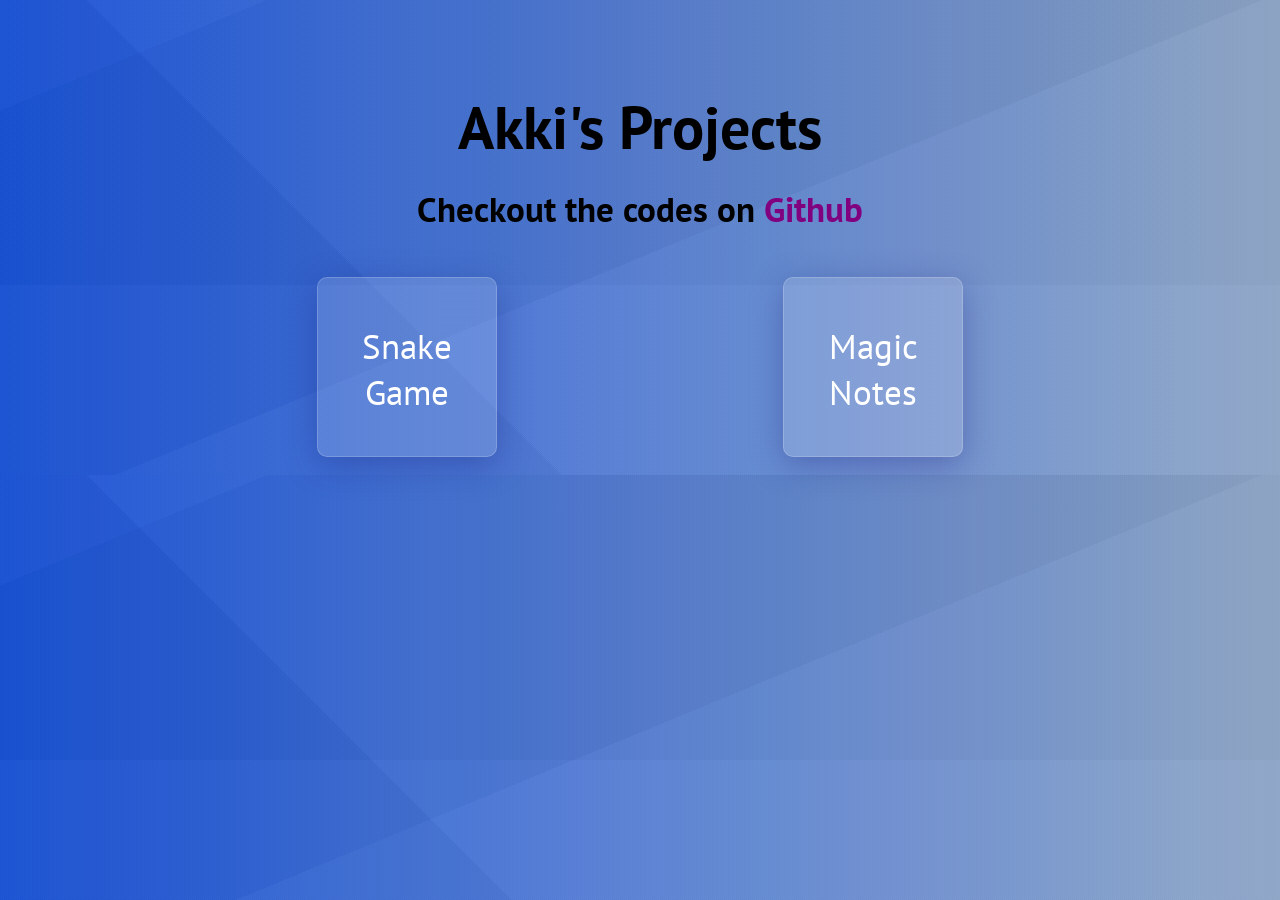
==== index.html @ 0f3cb117 "Project link pointed" ====
<!DOCTYPE html>
<html lang="en">
  <head>
    <meta charset="UTF-8" />
    <meta http-equiv="X-UA-Compatible" content="IE=edge" />
    <meta name="viewport" content="width=device-width, initial-scale=1.0" />
    <title>Akki's Projects</title>
    <link rel="stylesheet" href="css/style.css" />
  </head>
  <body>
    <br>
    <br>
    <h1 class="header">Akki's Projects</h1>
    <h3 class="header">Checkout the codes on <a href="https://github.com/akashnai/akashnai.github.io" >Github</a> </h3>
    <div class="container">
      <a href="https://akashnai.github.io/SnakeGame" target="_self">
      <div class="items" id="snakegame">
          Snake Game
        </div>
      </a>
      <a href="https://akashnai.github.io/JsProjects/MagicNotes/" target="_self">
      <div class="items" id="snakegame">
          Magic Notes
        </div>
      </a>      
    </div>
    </div>
    </div>
  </body>
</html>
---- css/style.css ----
@import url("https://fonts.googleapis.com/css2?family=Oswald:wght@300;400;500&family=PT+Sans&display=swap");

* {
    font-family: "Oswald", sans-serif;
    font-family: "PT Sans", sans-serif;
}

.header{
    text-align: center; 
    color: black;
    cursor: default;
    user-select: none;
}

h1{
    font-size: 60px ;
    
}

h3{
    margin-top: -20px;
    font-size: 35px;
}

body {
  background: linear-gradient(45deg, rgba(23, 23, 23, 0.04) 0%, rgba(23, 23, 23, 0.04) 32%,rgba(171, 171, 171, 0.04) 32%, rgba(171, 171, 171, 0.04) 100%),linear-gradient(0deg, rgba(173, 173, 173, 0.04) 0%, rgba(173, 173, 173, 0.04) 40%,rgba(55, 55, 55, 0.04) 40%, rgba(55, 55, 55, 0.04) 100%),linear-gradient(157.5deg, rgba(44, 44, 44, 0.04) 0%, rgba(44, 44, 44, 0.04) 52%,rgba(195, 195, 195, 0.04) 52%, rgba(195, 195, 195, 0.04) 100%),linear-gradient(157.5deg, rgba(203, 203, 203, 0.04) 0%, rgba(203, 203, 203, 0.04) 11%,rgba(89, 89, 89, 0.04) 11%, rgba(89, 89, 89, 0.04) 100%),linear-gradient(90deg, rgb(20, 84, 233),rgb(143, 170, 207)) center center fixed;
  
    
}

.container {
  display: flex;
  flex-direction: row;
  flex-wrap: wrap;
  align-items: flex-start;
  max-width: 1200px;
  height: auto;
  margin: auto;
  justify-content: space-evenly;
}

.items {
  width: 180px;
  height: 180px;
  background-color: rgb(85, 64, 69);
  color: white;
  margin: 10px;
  box-sizing: border-box;
  font-size: 35px;
  padding: 45px 0;
  text-align: center;
  
  /* glass morphism */
  background: rgba(255, 255, 255, 0.15);
  box-shadow: 0 8px 32px 0 rgba(31, 38, 135, 0.37);
  backdrop-filter: blur(0px);
  -webkit-backdrop-filter: blur(0px);
  border-radius: 10px;
  border: 1px solid rgba(255, 255, 255, 0.18);
  
  
  display: none;
}

a {
  text-decoration: none;
}

.items:hover {
    background-color: rgba(255, 255, 255, 0.349);
    color: black;
}


a:link {
  color:purple ;
  background-color: transparent;
  text-decoration: none;
}


a:visited {
  color: purple;
  background-color: transparent;
  text-decoration: none;
}

a:hover {
  color: rgb(143, 61, 143);
  background-color: transparent;
  /* text-decoration: underline; */
}

a:active {
  color: lavenderblush;
  background-color: transparent;
  /* text-decoration: underline; */
}

@media only screen and (max-width:415px) {
  .items {
    width: 150px;
    height: 150px;
    background-color: rgb(85, 64, 69);
    color: white;
    margin: 10px;
    box-sizing: border-box;
    font-size: 30px;
    padding: 35px 0;
    text-align: center;
    
    /* glass morphism */
    background: rgba(255, 255, 255, 0.15);
    box-shadow: 0 8px 32px 0 rgba(31, 38, 135, 0.37);
    backdrop-filter: blur(0px);
    -webkit-backdrop-filter: blur(0px);
    border-radius: 10px;
    border: 1px solid rgba(255, 255, 255, 0.18);
    
    display: block;
  }
}
@media only screen and (min-width:415px) {
  .items {
    width: 180px;
    height: 180px;
    background-color: rgb(85, 64, 69);
    color: white;
    margin: 10px;
    box-sizing: border-box;
    font-size: 35px;
    padding: 45px 0;
    text-align: center;
    
    /* glass morphism */
    background: rgba(255, 255, 255, 0.15);
    box-shadow: 0 8px 32px 0 rgba(31, 38, 135, 0.37);
    backdrop-filter: blur(0px);
    -webkit-backdrop-filter: blur(0px);
    border-radius: 10px;
    border: 1px solid rgba(255, 255, 255, 0.18);
    
    display: block;
  }
}
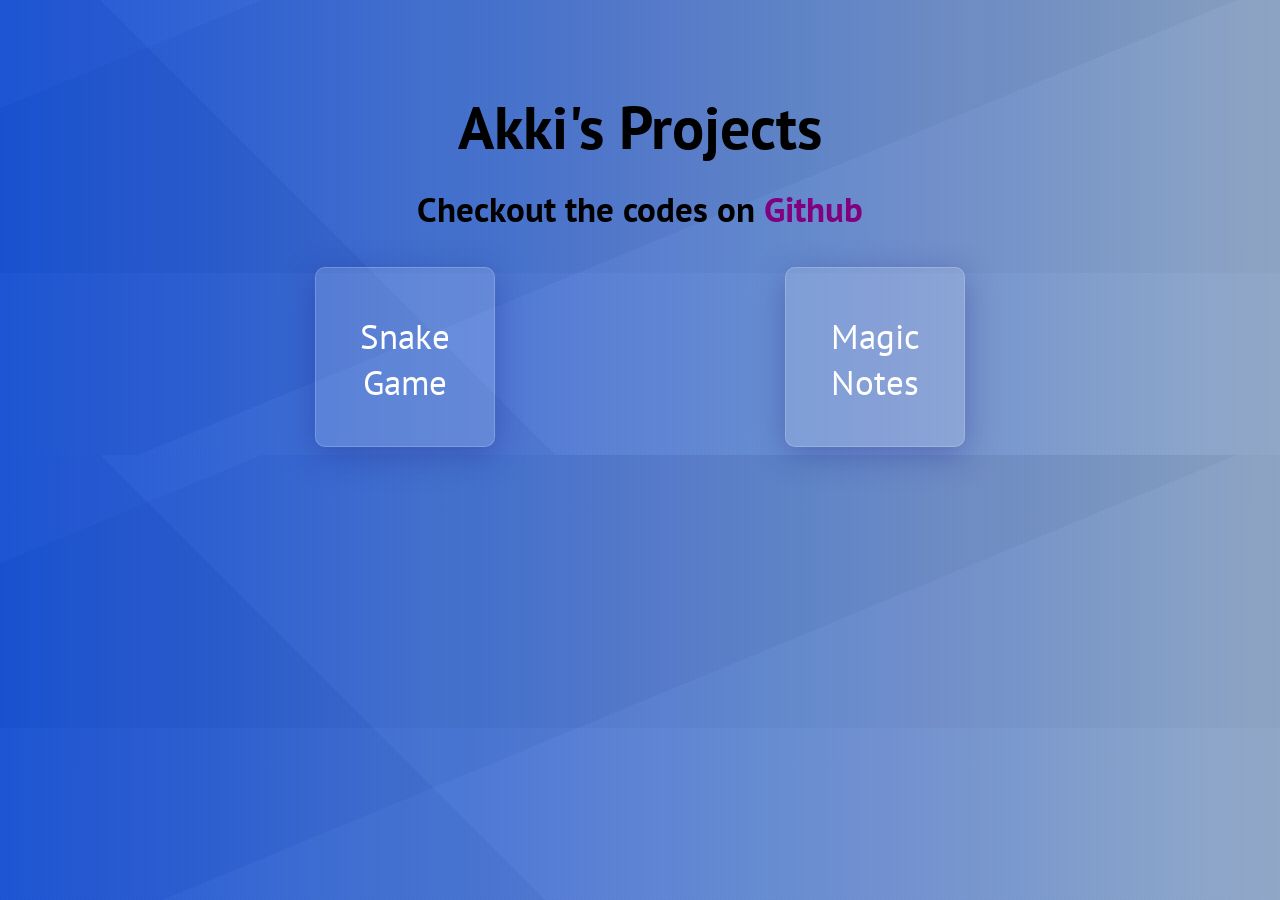
==== commit 4b34ef74: "fixed whatever was messed up and beautyfied the code" ====
--- a/index.html
+++ b/index.html
@@ -8,23 +8,30 @@
     <link rel="stylesheet" href="css/style.css" />
   </head>
   <body>
-    <br>
-    <br>
+    <br />
+    <br />
     <h1 class="header">Akki's Projects</h1>
-    <h3 class="header">Checkout the codes on <a href="https://github.com/akashnai/akashnai.github.io" >Github</a> </h3>
+    <h3 class="header">
+      Checkout the codes on
+      <a id="github" href="https://github.com/akashnai/akashnai.github.io"
+        >Github</a
+      >
+    </h3>
     <div class="container">
-      <a href="https://akashnai.github.io/SnakeGame" target="_self">
-      <div class="items" id="snakegame">
-          Snake Game
-        </div>
+      <a
+        class="items"
+        href="https://akashnai.github.io/SnakeGame"
+        target="_self"
+      >
+        Snake Game
       </a>
-      <a href="https://akashnai.github.io/JsProjects/MagicNotes/" target="_self">
-      <div class="items" id="snakegame">
-          Magic Notes
-        </div>
-      </a>      
-    </div>
-    </div>
+      <a
+        class="items"
+        href="https://akashnai.github.io/JsProjects/MagicNotes/"
+        target="_self"
+      >
+        Magic Notes
+      </a>
     </div>
   </body>
 </html>
--- a/css/style.css
+++ b/css/style.css
@@ -1,31 +1,57 @@
 @import url("https://fonts.googleapis.com/css2?family=Oswald:wght@300;400;500&family=PT+Sans&display=swap");
 
 * {
-    font-family: "Oswald", sans-serif;
-    font-family: "PT Sans", sans-serif;
+  font-family: "Oswald", sans-serif;
+  font-family: "PT Sans", sans-serif;
 }
 
-.header{
-    text-align: center; 
-    color: black;
-    cursor: default;
-    user-select: none;
+.header {
+  text-align: center;
+  color: black;
+  cursor: default;
+  user-select: none;
 }
 
-h1{
-    font-size: 60px ;
-    
+h1 {
+  font-size: 60px;
 }
 
-h3{
-    margin-top: -20px;
-    font-size: 35px;
+h3 {
+  margin-top: -20px;
+  font-size: 35px;
 }
 
 body {
-  background: linear-gradient(45deg, rgba(23, 23, 23, 0.04) 0%, rgba(23, 23, 23, 0.04) 32%,rgba(171, 171, 171, 0.04) 32%, rgba(171, 171, 171, 0.04) 100%),linear-gradient(0deg, rgba(173, 173, 173, 0.04) 0%, rgba(173, 173, 173, 0.04) 40%,rgba(55, 55, 55, 0.04) 40%, rgba(55, 55, 55, 0.04) 100%),linear-gradient(157.5deg, rgba(44, 44, 44, 0.04) 0%, rgba(44, 44, 44, 0.04) 52%,rgba(195, 195, 195, 0.04) 52%, rgba(195, 195, 195, 0.04) 100%),linear-gradient(157.5deg, rgba(203, 203, 203, 0.04) 0%, rgba(203, 203, 203, 0.04) 11%,rgba(89, 89, 89, 0.04) 11%, rgba(89, 89, 89, 0.04) 100%),linear-gradient(90deg, rgb(20, 84, 233),rgb(143, 170, 207)) center center fixed;
-  
-    
+  background: linear-gradient(
+      45deg,
+      rgba(23, 23, 23, 0.04) 0%,
+      rgba(23, 23, 23, 0.04) 32%,
+      rgba(171, 171, 171, 0.04) 32%,
+      rgba(171, 171, 171, 0.04) 100%
+    ),
+    linear-gradient(
+      0deg,
+      rgba(173, 173, 173, 0.04) 0%,
+      rgba(173, 173, 173, 0.04) 40%,
+      rgba(55, 55, 55, 0.04) 40%,
+      rgba(55, 55, 55, 0.04) 100%
+    ),
+    linear-gradient(
+      157.5deg,
+      rgba(44, 44, 44, 0.04) 0%,
+      rgba(44, 44, 44, 0.04) 52%,
+      rgba(195, 195, 195, 0.04) 52%,
+      rgba(195, 195, 195, 0.04) 100%
+    ),
+    linear-gradient(
+      157.5deg,
+      rgba(203, 203, 203, 0.04) 0%,
+      rgba(203, 203, 203, 0.04) 11%,
+      rgba(89, 89, 89, 0.04) 11%,
+      rgba(89, 89, 89, 0.04) 100%
+    ),
+    linear-gradient(90deg, rgb(20, 84, 233), rgb(143, 170, 207)) center center
+      fixed;
 }
 
 .container {
@@ -34,6 +60,7 @@
   flex-wrap: wrap;
   align-items: flex-start;
   max-width: 1200px;
+  gap: 15px;
   height: auto;
   margin: auto;
   justify-content: space-evenly;
@@ -44,12 +71,13 @@
   height: 180px;
   background-color: rgb(85, 64, 69);
   color: white;
-  margin: 10px;
+  text-decoration: none;
+  /* margin: 10px; */
   box-sizing: border-box;
   font-size: 35px;
   padding: 45px 0;
   text-align: center;
-  
+
   /* glass morphism */
   background: rgba(255, 255, 255, 0.15);
   box-shadow: 0 8px 32px 0 rgba(31, 38, 135, 0.37);
@@ -57,89 +85,37 @@
   -webkit-backdrop-filter: blur(0px);
   border-radius: 10px;
   border: 1px solid rgba(255, 255, 255, 0.18);
-  
-  
-  display: none;
 }
 
-a {
+#github {
   text-decoration: none;
 }
 
 .items:hover {
-    background-color: rgba(255, 255, 255, 0.349);
-    color: black;
+  background-color: rgba(255, 255, 255, 0.349);
+  color: black;
 }
 
-
-a:link {
-  color:purple ;
-  background-color: transparent;
-  text-decoration: none;
-}
-
-
-a:visited {
+#github:link {
   color: purple;
   background-color: transparent;
   text-decoration: none;
 }
 
-a:hover {
+#github:visited {
+  color: purple;
+  background-color: transparent;
+  text-decoration: none;
+}
+
+#github:hover {
   color: rgb(143, 61, 143);
   background-color: transparent;
   /* text-decoration: underline; */
 }
 
-a:active {
+#github:active {
   color: lavenderblush;
   background-color: transparent;
   /* text-decoration: underline; */
 }
-
-@media only screen and (max-width:415px) {
-  .items {
-    width: 150px;
-    height: 150px;
-    background-color: rgb(85, 64, 69);
-    color: white;
-    margin: 10px;
-    box-sizing: border-box;
-    font-size: 30px;
-    padding: 35px 0;
-    text-align: center;
-    
-    /* glass morphism */
-    background: rgba(255, 255, 255, 0.15);
-    box-shadow: 0 8px 32px 0 rgba(31, 38, 135, 0.37);
-    backdrop-filter: blur(0px);
-    -webkit-backdrop-filter: blur(0px);
-    border-radius: 10px;
-    border: 1px solid rgba(255, 255, 255, 0.18);
-    
-    display: block;
-  }
-}
-@media only screen and (min-width:415px) {
-  .items {
-    width: 180px;
-    height: 180px;
-    background-color: rgb(85, 64, 69);
-    color: white;
-    margin: 10px;
-    box-sizing: border-box;
-    font-size: 35px;
-    padding: 45px 0;
-    text-align: center;
-    
-    /* glass morphism */
-    background: rgba(255, 255, 255, 0.15);
-    box-shadow: 0 8px 32px 0 rgba(31, 38, 135, 0.37);
-    backdrop-filter: blur(0px);
-    -webkit-backdrop-filter: blur(0px);
-    border-radius: 10px;
-    border: 1px solid rgba(255, 255, 255, 0.18);
-    
-    display: block;
-  }
-}
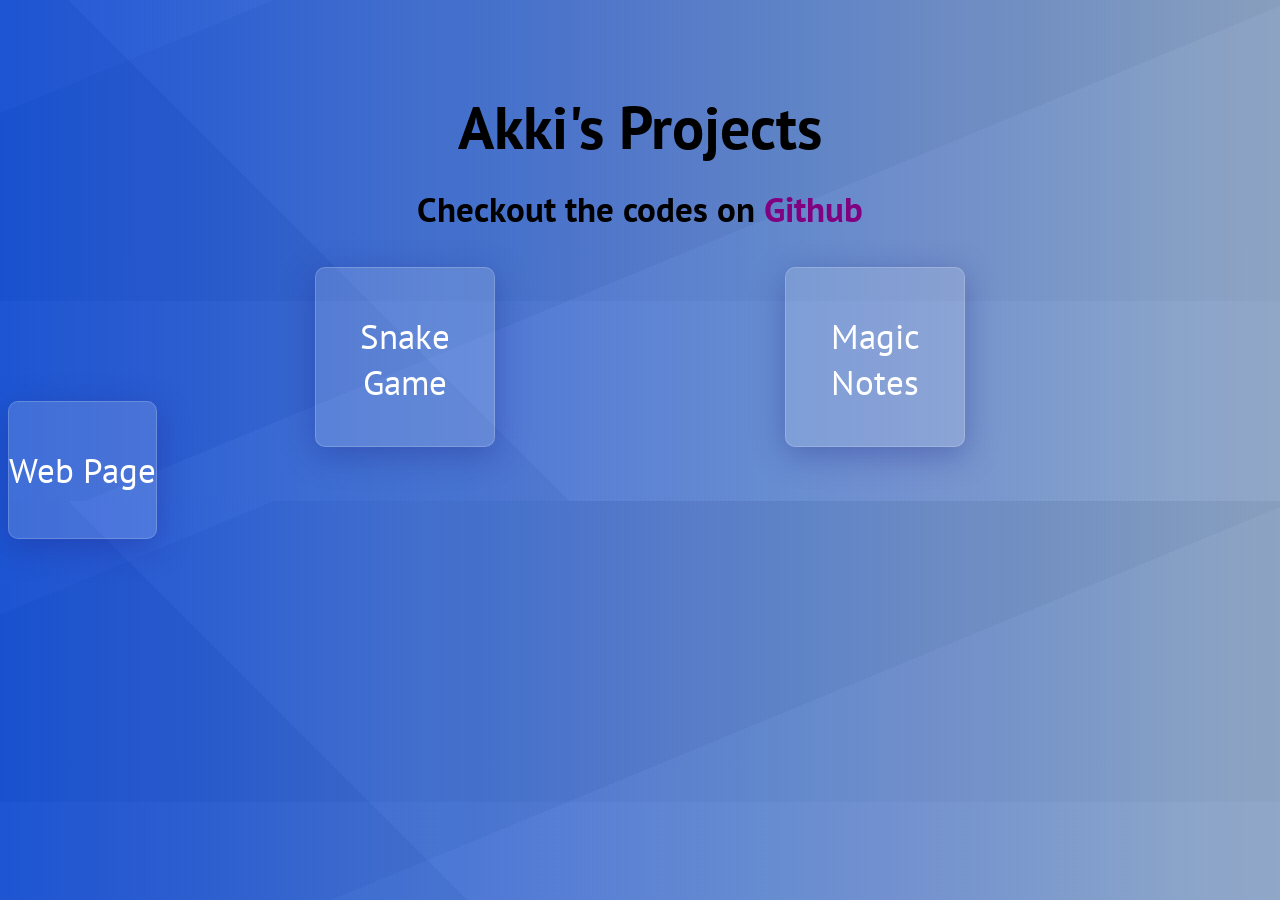
==== commit c01a20ca: "Update index.html" ====
--- a/index.html
+++ b/index.html
@@ -13,9 +13,9 @@
     <h1 class="header">Akki's Projects</h1>
     <h3 class="header">
       Checkout the codes on
-      <a id="github" href="https://github.com/akashnai/akashnai.github.io"
-        >Github</a
-      >
+      <a id="github" href="https://github.com/akashnai/akashnai.github.io">
+        Github
+      </a>
     </h3>
     <div class="container">
       <a
@@ -33,5 +33,13 @@
         Magic Notes
       </a>
     </div>
+      <a
+        class="items"
+        href="https://akashnai.github.io/JsProjects/design/"
+        target="_self"
+      >
+        Web Page
+      </a>
+    </div>
   </body>
 </html>
--- a/css/style.css
+++ b/css/style.css
@@ -69,10 +69,8 @@
 .items {
   width: 180px;
   height: 180px;
-  background-color: rgb(85, 64, 69);
   color: white;
   text-decoration: none;
-  /* margin: 10px; */
   box-sizing: border-box;
   font-size: 35px;
   padding: 45px 0;
@@ -88,6 +86,17 @@
 }
 
 #github {
+  text-decoration: none;
+}
+
+.items:link {
+  color:white ;
+  text-decoration: none;
+}
+
+
+.items:visited {
+  color: white;
   text-decoration: none;
 }
 
@@ -109,13 +118,11 @@
 }
 
 #github:hover {
-  color: rgb(143, 61, 143);
+  color: rgb(107, 55, 107);
   background-color: transparent;
-  /* text-decoration: underline; */
 }
 
 #github:active {
   color: lavenderblush;
   background-color: transparent;
-  /* text-decoration: underline; */
 }
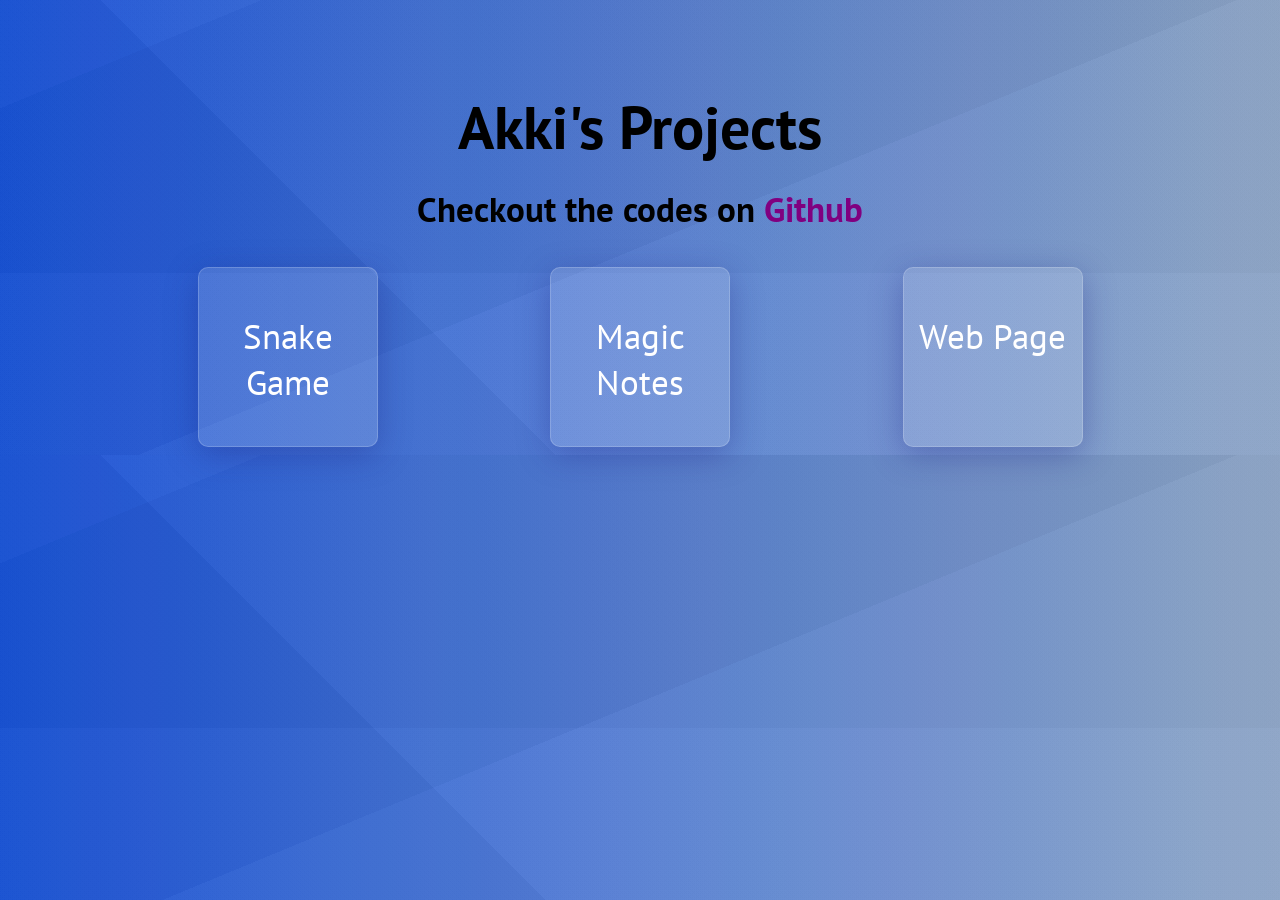
==== commit eca296af: "Update index.html" ====
--- a/index.html
+++ b/index.html
@@ -32,14 +32,14 @@
       >
         Magic Notes
       </a>
-    </div>
       <a
         class="items"
-        href="https://akashnai.github.io/JsProjects/design/"
+        href="https://akashnai.github.io/design"
         target="_self"
       >
         Web Page
       </a>
     </div>
+    
   </body>
 </html>
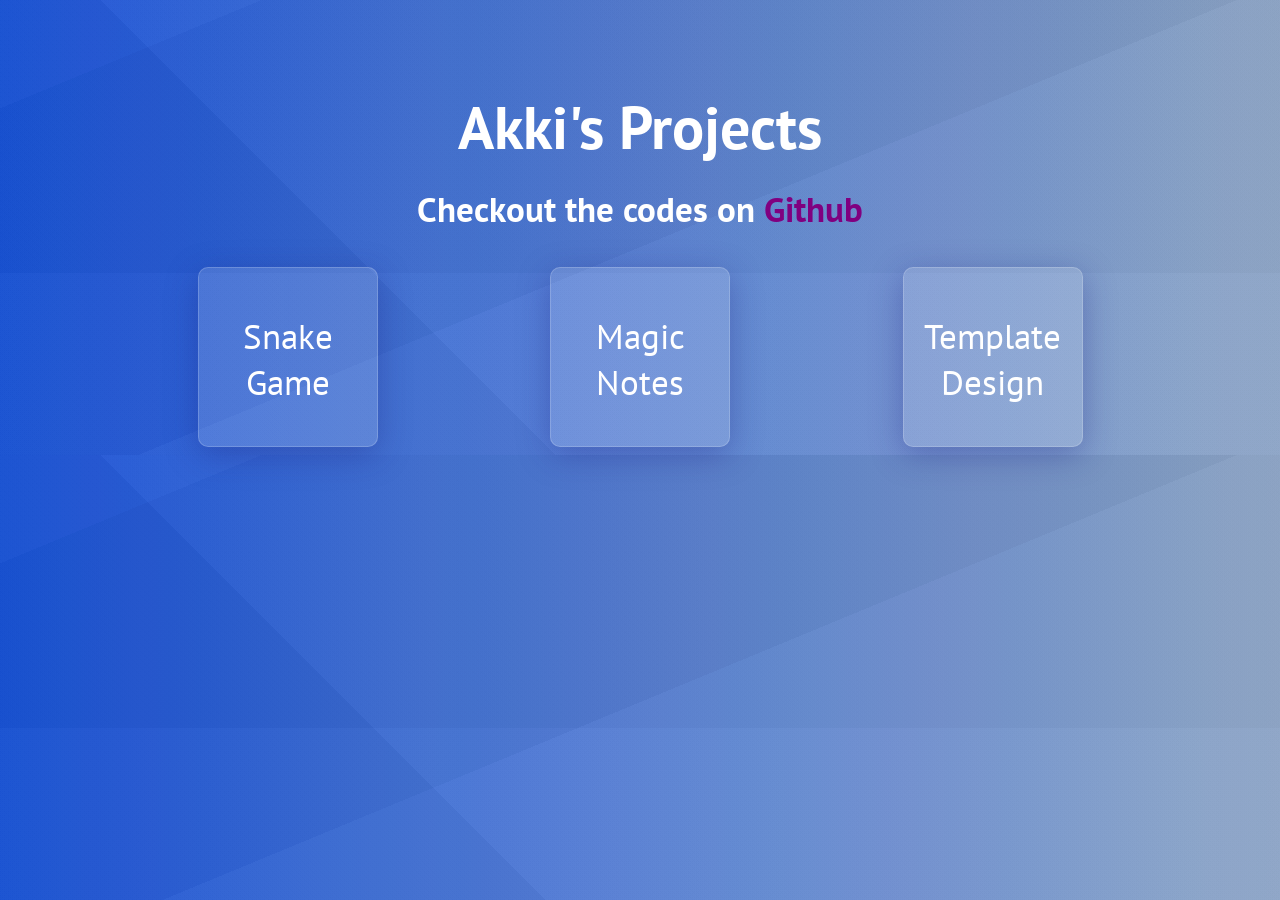
==== commit 52c88f4e: "Update index.html" ====
--- a/index.html
+++ b/index.html
@@ -37,7 +37,7 @@
         href="https://akashnai.github.io/design"
         target="_self"
       >
-        Web Page
+        Template Design
       </a>
     </div>
     
--- a/css/style.css
+++ b/css/style.css
@@ -7,7 +7,7 @@
 
 .header {
   text-align: center;
-  color: black;
+  color: white;
   cursor: default;
   user-select: none;
 }
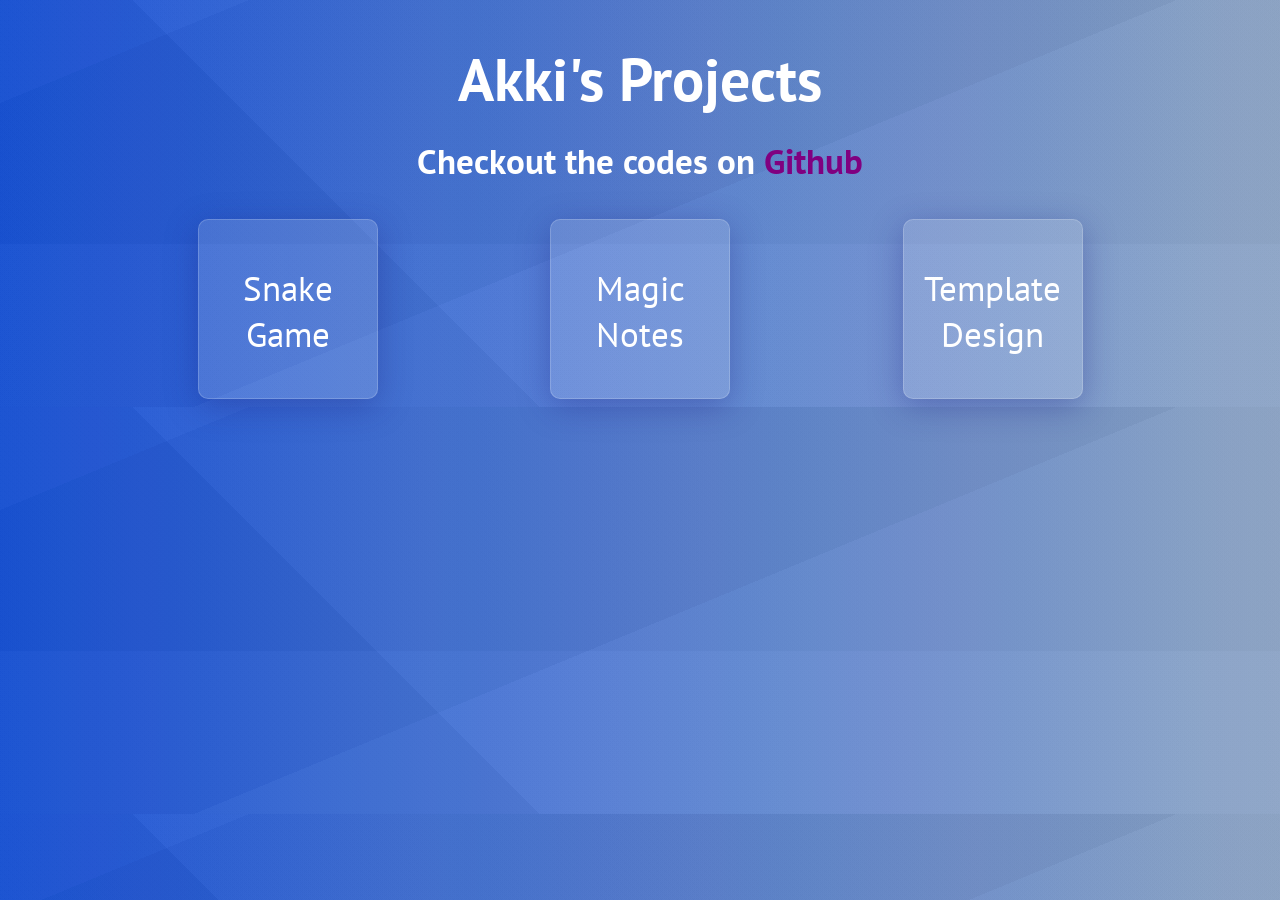
==== commit a08d02cc: "Fixed the layout and the beatify code Fixed the layout and the beatify code" ====
--- a/index.html
+++ b/index.html
@@ -1,45 +1,56 @@
+<!-- # from random import randint
+
+# guesses = 1
+# number = randint(1,1000)
+# guess = int(input("guess a number between 1 to 1000: "))
+
+
+# while guess != number:
+#     if guess < number:
+#         print("Your Guess Is Too low")
+#         guess = int(input("guess Again: "))
+#         guesses = guesses + 1
+
+#     elif guesses > number:
+#         print("Your Guess Is To High")
+#         guess = int(input("guess Again: "))
+#         guesses = guesses + 1
+# print ("Congregations you guess the right number")
+# print ("It Only Took You,", guesses, "Guesses!") -->
+
 <!DOCTYPE html>
 <html lang="en">
-  <head>
+
+<head>
     <meta charset="UTF-8" />
     <meta http-equiv="X-UA-Compatible" content="IE=edge" />
     <meta name="viewport" content="width=device-width, initial-scale=1.0" />
     <title>Akki's Projects</title>
     <link rel="stylesheet" href="css/style.css" />
-  </head>
-  <body>
-    <br />
-    <br />
-    <h1 class="header">Akki's Projects</h1>
-    <h3 class="header">
-      Checkout the codes on
-      <a id="github" href="https://github.com/akashnai/akashnai.github.io">
-        Github
-      </a>
-    </h3>
-    <div class="container">
-      <a
-        class="items"
-        href="https://akashnai.github.io/SnakeGame"
-        target="_self"
-      >
-        Snake Game
-      </a>
-      <a
-        class="items"
-        href="https://akashnai.github.io/JsProjects/MagicNotes/"
-        target="_self"
-      >
-        Magic Notes
-      </a>
-      <a
-        class="items"
-        href="https://akashnai.github.io/design"
-        target="_self"
-      >
-        Template Design
-      </a>
+</head>
+
+<body>
+    <div class="homepage">
+        <h1 class="header">Akki's Projects</h1>
+        <h3 class="header">
+            Checkout the codes on
+            <a id="github" href="https://github.com/akashnai/akashnai.github.io">
+                Github
+            </a>
+        </h3>
+        <div class="container">
+            <a class="items" href="https://akashnai.github.io/SnakeGame" target="_self">
+                Snake Game
+            </a>
+            <a class="items" href="https://akashnai.github.io/JsProjects/MagicNotes/" target="_self">
+                Magic Notes
+            </a>
+            <a class="items" href="https://akashnai.github.io/design" target="_self">
+                Template Design
+            </a>
+        </div>
+
     </div>
-    
-  </body>
+</body>
+
 </html>
